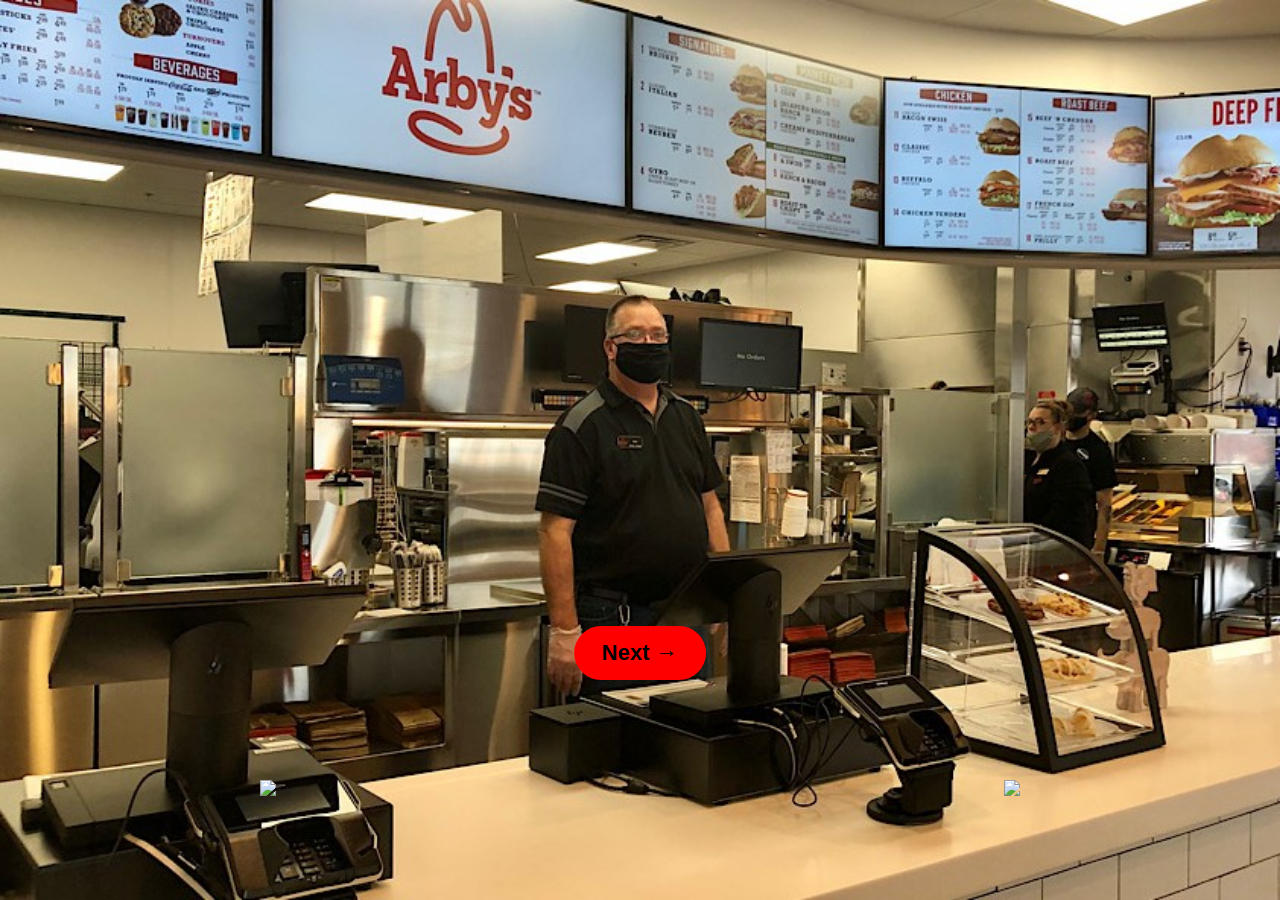
==== nextstep.html @ a398b0a8 "Add files via upload" ====
<!DOCTYPE html>
<html lang="en">

<head>

  <meta charset="UTF-8">

  <meta name="viewport" content="width=device-width, initial-scale=1.0">

  <title>Dialogue Scene</title>

  <link rel="stylesheet" href="nextstep.css">

</head>

<body>

  <div class="scene">

    <!-- LEFT CHARACTER -->

    <div class="character left-character">

      <img src="keys.png" class="character-img">

    </div>

    <!-- LEFT SPEECH -->

    <div class="speech left-speech" id="left-box">

      <div class="speaker" id="left-speaker"></div>

      <div class="text" id="left-text"></div>

    </div>

    <!-- RIGHT SPEECH -->

    <div class="speech right-speech" id="right-box">

      <div class="speaker" id="right-speaker"></div>

      <div class="text" id="right-text"></div>

    </div>

    <!-- NEXT BUTTON -->

    <button onclick="nextDialogue()" class="next-btn">
      Next →
    </button>

    <!-- RIGHT CHARACTER -->

    <div class="character right-character">

      <img src="zestyyy.png" class="character-img">

    </div>

    <!-- FINAL POPUP -->

    <div class="final-popup" id="final-popup">

      <div class="popup-content">

        <h2>Enter The Forest</h2>

        <button onclick="window.location.href='finalgame.html'">
          Enter →
        </button>

      </div>

    </div>

  </div>

  <script src="nextstep.js"></script>

</body>

</html>
---- nextstep.css ----
/* dialogue.css */

* {
  margin: 0;
  padding: 0;
  box-sizing: border-box;
}

body {
  height: 100vh;

  display: flex;
  justify-content: center;
  align-items: center;

  overflow: hidden;

   background-image: url("arbys-counter.jpg");
      background-size: cover;

    

  font-family: Arial, sans-serif;
}

.scene {
  position: relative;

  width: 1000px;
  height: 700px;
}

/* CHARACTER POSITIONS */

.character {
  position: absolute;
  bottom: 0;
}

.left-character {
  left: 120px;
}

.right-character {
  right: 120px;
}

/* PNGS */

.character-img {
  width: 280px;
}

/* SPEECH BUBBLES */

.speech {
  position: absolute;

  background: white;

  padding: 18px 24px;

  border-radius: 25px;

  font-size: 26px;
  font-weight: bold;

  box-shadow: 0 8px 20px rgba(0,0,0,0.15);

  animation: float 2s ease-in-out infinite;
}

/* LEFT BUBBLE */

.left-speech {
  top: 180px;
  left: 250px;
}

/* RIGHT BUBBLE */

.right-speech {
  top: 300px;
  right: 300px;
}

/* FLOATING EFFECT */

@keyframes float {

  0% {
    transform: translateY(0px);
  }

  50% {
    transform: translateY(-8px);
  }

  100% {
    transform: translateY(0px);
  }
}



/* TYPEWRITER TEXT */

#speaker {
  font-size: 28px;
  font-weight: bold;

  color: #ff5d8f;

  margin-bottom: 12px;
}

#text {
  min-height: 90px;

  line-height: 1.5;

  font-size: 24px;
}

/* NEXT BUTTON */


.next-btn {
  position: absolute;

  left: 50%;
  bottom: 120px;

  transform: translateX(-50%);

  padding: 14px 28px;

  border: none;
  border-radius: 30px;

  background: red;
  color: black;

  font-size: 22px;
  font-weight: bold;

  cursor: pointer;

  z-index: 99999;
}


/* FINAL POPUP */

.final-popup {
  position: absolute;

  top: 0;
  left: 0;

  width: 100%;
  height: 100%;

  display: none;

  justify-content: center;
  align-items: center;

  z-index: 999999;
}

/* WHITE POPUP */

.popup-content {

  background: white;

  padding: 40px 50px;

  border-radius: 20px;

  text-align: center;

  box-shadow: 0 10px 30px rgba(0,0,0,0.2);
}

/* TITLE */

.popup-content h2 {

  margin-bottom: 20px;

  color: black;

  font-size: 42px;
}

/* BUTTON */

.popup-content button {

  padding: 14px 32px;

  border: 3px solid black;

  border-radius: 14px;

  background: white;

  color: black;

  font-size: 24px;

  font-weight: bold;

  cursor: pointer;

  transition: 0.2s;
}

/* HOVER */

.popup-content button:hover {

  background: black;

  color: white;
}
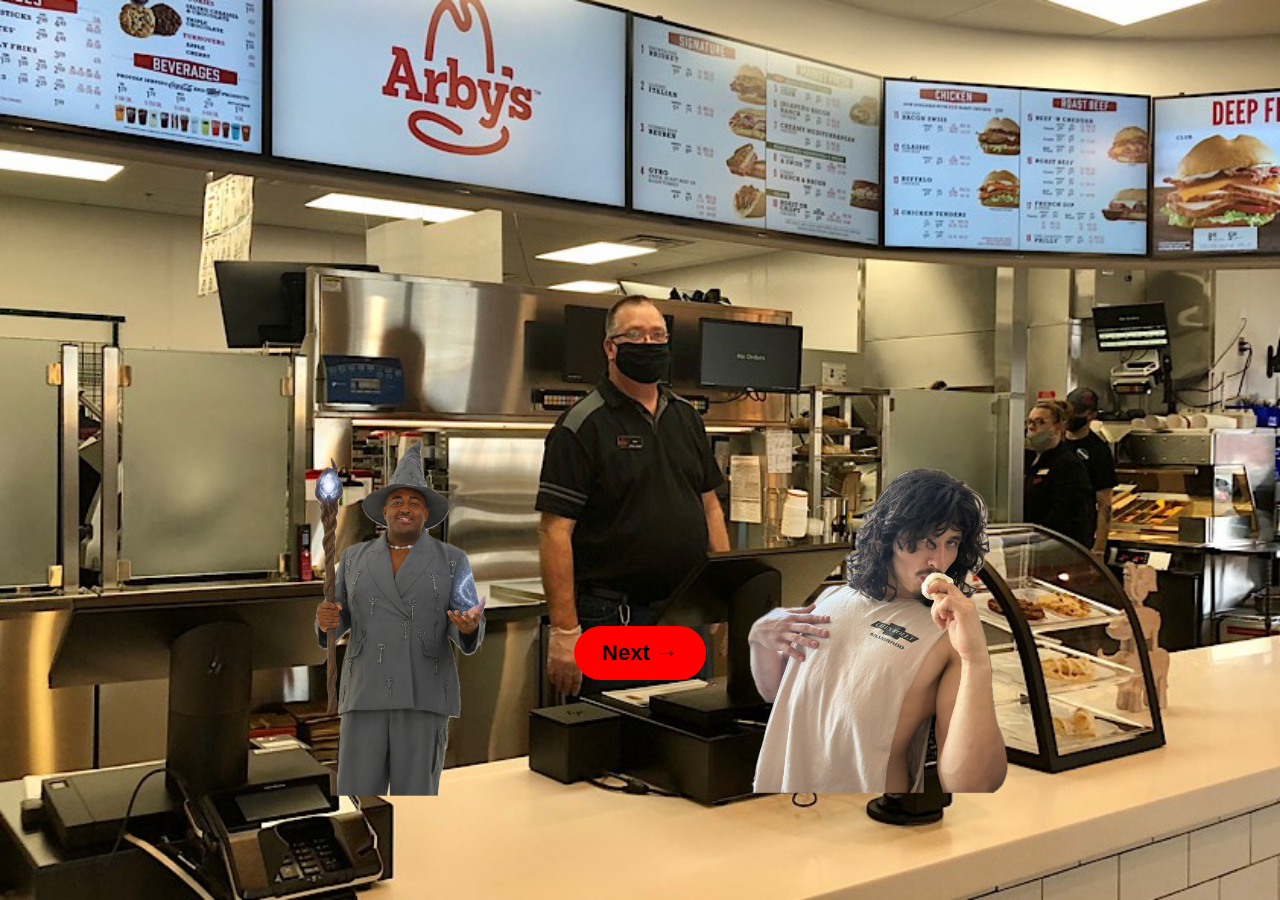
==== commit 6b545221: "Update nextstep.html" ====
--- a/nextstep.html
+++ b/nextstep.html
@@ -21,7 +21,7 @@
 
     <div class="character left-character">
 
-      <img src="keys.png" class="character-img">
+      <img src="Keys.png" class="character-img">
 
     </div>
 
@@ -55,7 +55,7 @@
 
     <div class="character right-character">
 
-      <img src="zestyyy.png" class="character-img">
+      <img src="Zestyyy.png" class="character-img">
 
     </div>
 
@@ -81,4 +81,4 @@
 
 </body>
 
-</html>+</html>
